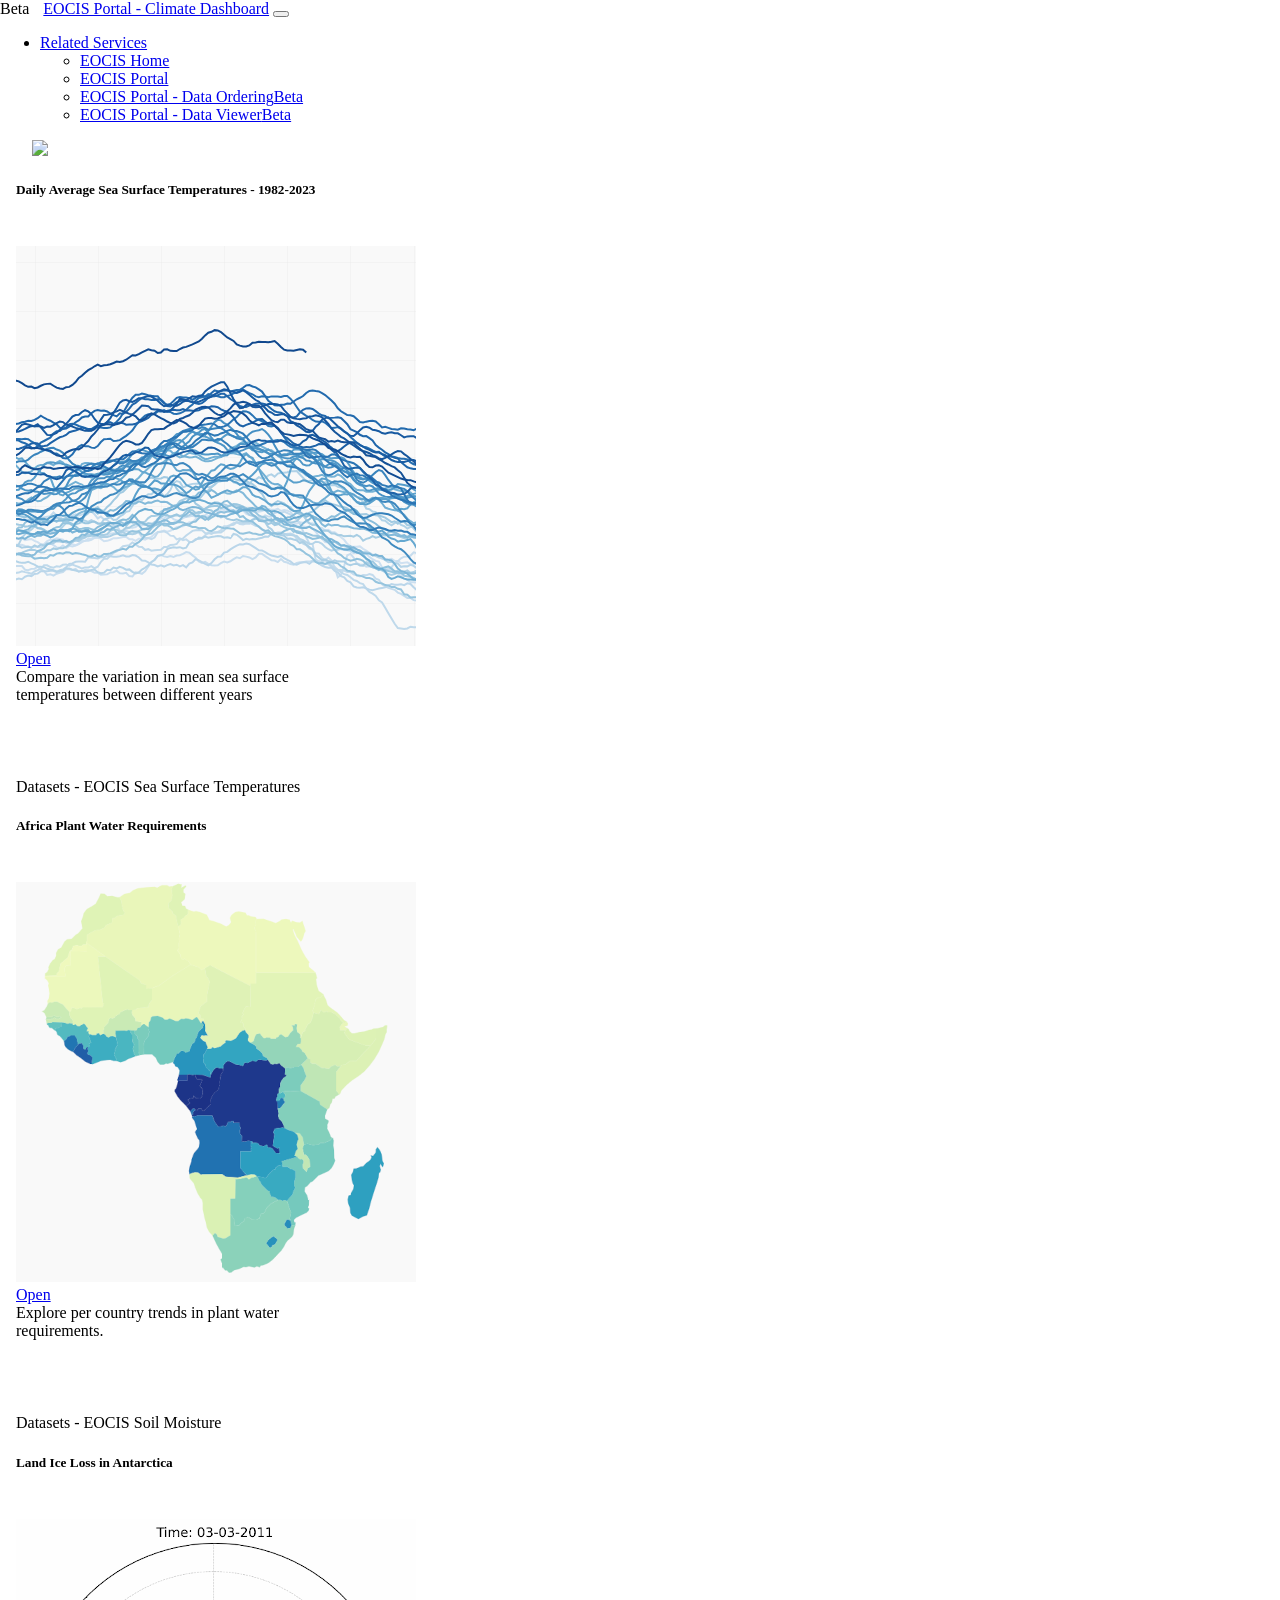
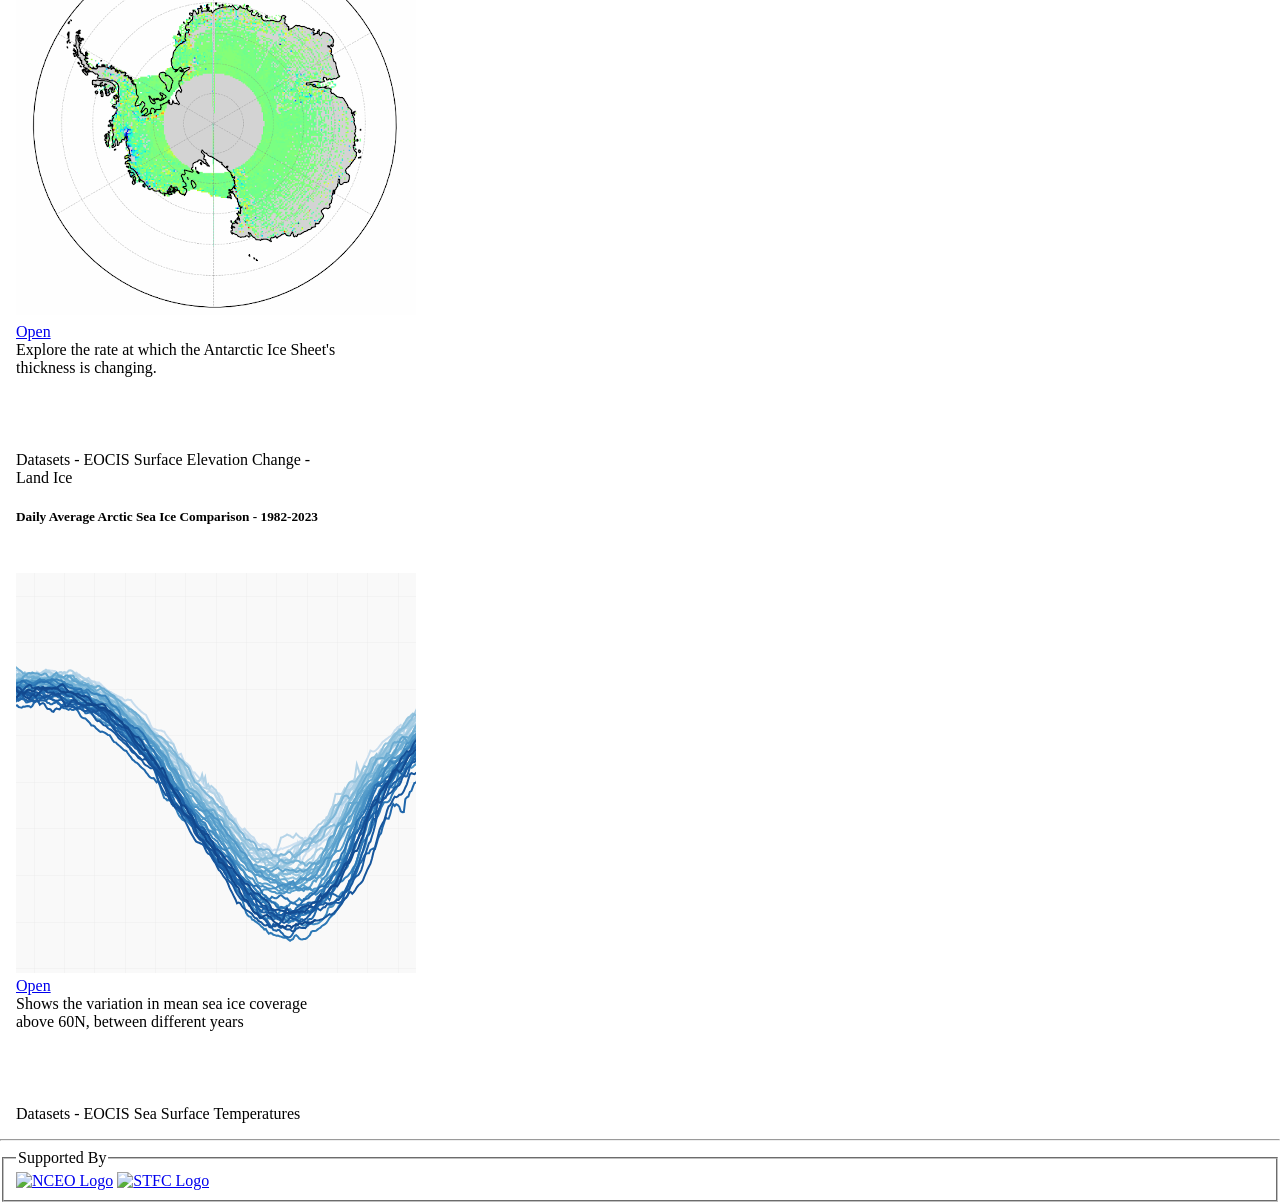
==== static/index.html @ ef720c9f "update wording according to advice from providers" ====
<!DOCTYPE html>
<html lang="en">
<head>
    <meta charset="UTF-8">
    <title>EOCIS Climate Dashboard</title>

    <link rel="stylesheet" href="portal/static/bootstrap-5.1.3-dist/css/bootstrap.css" />
    <script src="portal/static/bootstrap-5.1.3-dist/js/bootstrap.js"></script>
     <link rel="stylesheet" href="style.css">
    <script src="main.js"></script>
    <link rel="icon" href="portal/images/cropped-Green-Globe-with-Greenland-e1686222767419-32x32.png" sizes="32x32"/>
    <link rel="icon" href="portal/images//cropped-Green-Globe-with-Greenland-e1686222767419-192x192.png" sizes="192x192"/>
  <style>

    .navbar {
      z-index: 10;
    }

  </style>

</head>
<body onload="load()">
    <div class="container-fluid">
      <nav class="navbar navbar-expand-lg navbar-light bg-light">
            <div class="container-fluid">
                <span id="beta_button" class="badge rounded-pill bg-danger">Beta</span>
                <a class="navbar-brand" href="#">EOCIS Portal - Climate Dashboard</a>
                <button class="navbar-toggler" type="button" data-bs-toggle="collapse"
                        data-bs-target="#navbarSupportedContent" aria-controls="navbarSupportedContent"
                        aria-expanded="false" aria-label="Toggle navigation">
                    <span class="navbar-toggler-icon"></span>
                </button>
                <div class="collapse navbar-collapse" id="navbarSupportedContent">
                    <ul class="navbar-nav me-auto mb-2 mb-lg-0">
                        <li class="nav-item dropdown">
                            <a class="nav-link dropdown-toggle" href="#" id="navbarDropdown" role="button"
                               data-bs-toggle="dropdown" aria-expanded="false">
                                Related Services
                            </a>
                            <ul class="dropdown-menu" aria-labelledby="navbarDropdown">
                                <li><a class="dropdown-item" href="https://eocis.org">EOCIS Home</a></li>
                                <li><a class="dropdown-item" href="..">EOCIS Portal</a></li>
                                <li><a class="dropdown-item" href="../data">EOCIS Portal - Data Ordering<span class="badge rounded-pill bg-danger">Beta</span></a></li>
                                <li><a class="dropdown-item" href="../viewer">EOCIS Portal - Data Viewer<span class="badge rounded-pill bg-danger">Beta</span></a></li>
                                <!-- <li><a class="dropdown-item" href="#">EO DataHub Home</a></li> -->
                            </ul>
                        </li>
                    </ul>
                    <img class="logo" src="portal/static/images/eocis-logo.png" width="128" style="margin-left:32px;">
                </div>
            </div>
        </nav>
    </div>
    <div class="container" id="tile_view">
            <div class="row">
                <div class="card col-2">
                  <div class="card-header">
                    <h5 class="card-title text-center">Daily Average Sea Surface Temperatures - 1982-2023</h5>
                  </div>
                  <img class="card-img-top" src="apps/sst_comparison/thumbnail.png" alt="Card image cap">

                  <div class="card-body">
                      <a href="?app=sst_comparison" class="btn btn-primary">Open</a>
                      Compare the variation in mean sea surface temperatures between different years
                  </div>

                  <div class="card-footer">
                    Datasets - EOCIS Sea Surface Temperatures
                  </div>
                </div>

              <div class="card">
                  <div class="card-header">
                    <h5 class="card-title text-center">Africa Plant Water Requirements</h5>
                  </div>
                  <img class="card-img-top" src="apps/africa_plant_water_stress/thumbnail.png" alt="Card image cap">
                  <div class="card-body">
                    <a href="?app=africa_plant_water_stress" class="btn btn-primary">Open</a>
                    Explore per country trends in plant water requirements.
                  </div>
                  <div class="card-footer">
                    Datasets - EOCIS Soil Moisture
                  </div>
              </div>
                <div class="card col-2">
                  <div class="card-header">
                    <h5 class="card-title text-center">Land Ice Loss in Antarctica</h5>
                  </div>
                  <img class="card-img-top" src="apps/antarctic_elevation_change/thumbnail.png" alt="Card image cap">

                  <div class="card-body">
                    <a href="?app=antarctic_elevation_change" class="btn btn-primary">Open</a>
                    Explore the rate at which the Antarctic Ice Sheet's thickness is changing.
                  </div>
                  <div class="card-footer">
                    Datasets - EOCIS Surface Elevation Change - Land Ice
                  </div>
              </div>


            <div class="card col-2">
                <div class="card-header">
                <h5 class="card-title text-center">Daily Average Arctic Sea Ice Comparison - 1982-2023</h5>
              </div>
              <img class="card-img-top" src="apps/arctic_seaice_comparison/thumbnail.png" alt="Card image cap">

              <div class="card-body">
                   <a  href="?app=arctic_seaice_comparison" class="btn btn-primary">Open</a>
                Shows the variation  in mean sea ice coverage above 60N, between different years
              </div>

              <div class="card-footer">
                Datasets - EOCIS Sea Surface Temperatures
              </div>
          </div>
          <!-- <div class="card col-2">
                <div class="card-header">
                <h5 class="card-title text-center">Plant Water Requirements</h5>
              </div>
              <img class="card-img-top" src="apps/africa_plant_water_stress/thumbnail.png" alt="Card image cap">

              <div class="card-body">
                   <a  href="?app=africa_plant_water_stress" class="btn btn-primary">Open</a>
                  Visualise plant water requirement estimates, averaged by country, in Africa
              </div>

              <div class="card-footer">
                Datasets - EOCIS Soil Moisture
              </div>
          </div> -->
        </div>
        <hr>
        <div class="row">
            <div class="footer">
                <fieldset>
                    <legend>Supported By</legend>
                    <a target="_blank" href="https://www.nceo.ac.uk/"><img
                            src="portal/static/images/nceo_img_logo_purple.svg" alt="NCEO Logo"
                            class="footer_image"/></a>
                    <a target="_blank"
                       href="https://stfc.ukri.org/"><img
                            src="portal/static/images/STFCMediumColourTrans.png" alt="STFC Logo" class="footer_image"/></a>
                </fieldset>
            </div>
        </div>
      </div>
    <div class="container" id="app_view" style="display:none;">
        <iframe id="app_container">

            </iframe>
    </div>
</body>
</html>
---- static/style.css ----
html,
body {
  margin: 0;
  height: 100%;
}

#app_view {
  width: 100%;
  height: 90%;
}

#app_container {
  width: 100%;
  height: 100%;
}

.card-img-top {

}

.card-header {
  height: 4rem;
}

.card-body {
  height: 8rem;
}

.card-body a {
  display: block;
  width: 100%;
}

.card {
  width: 20rem;
  margin:1rem;
}

#beta_button {
  margin-right: 10px;
}
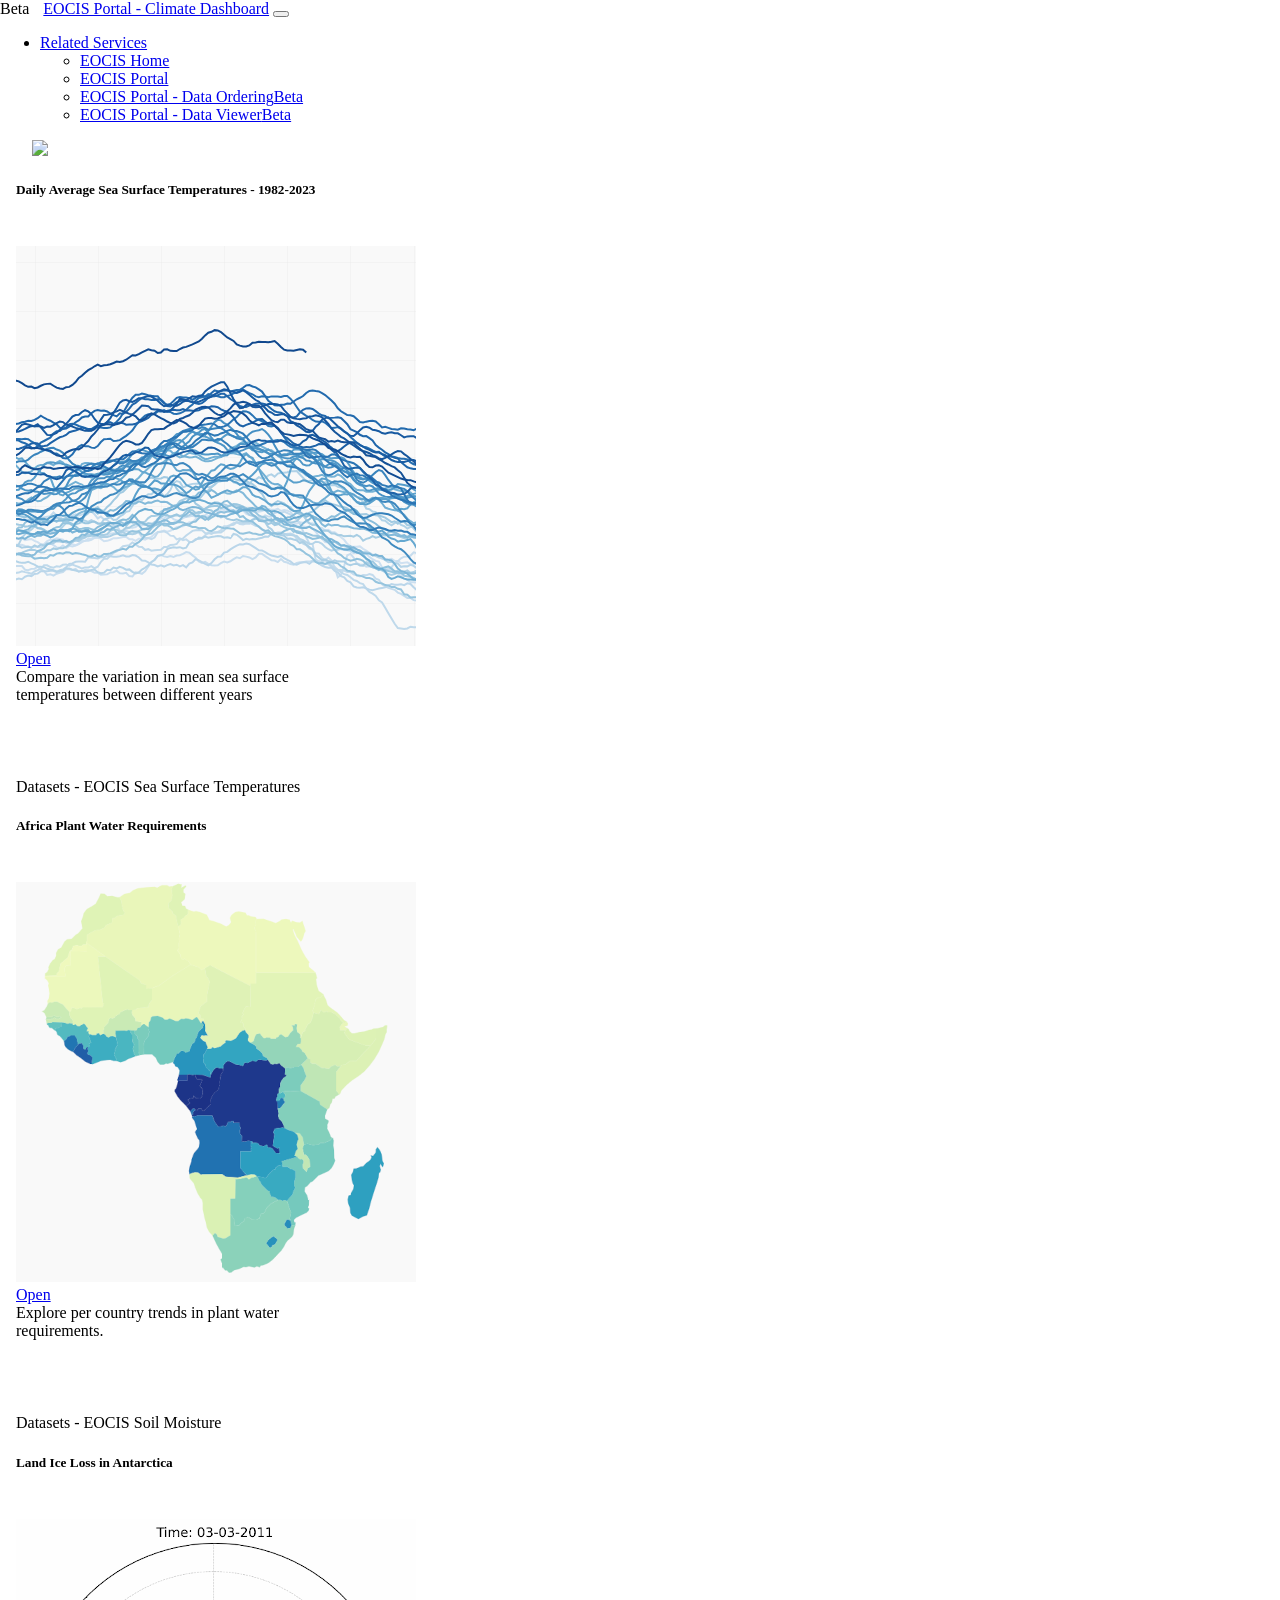
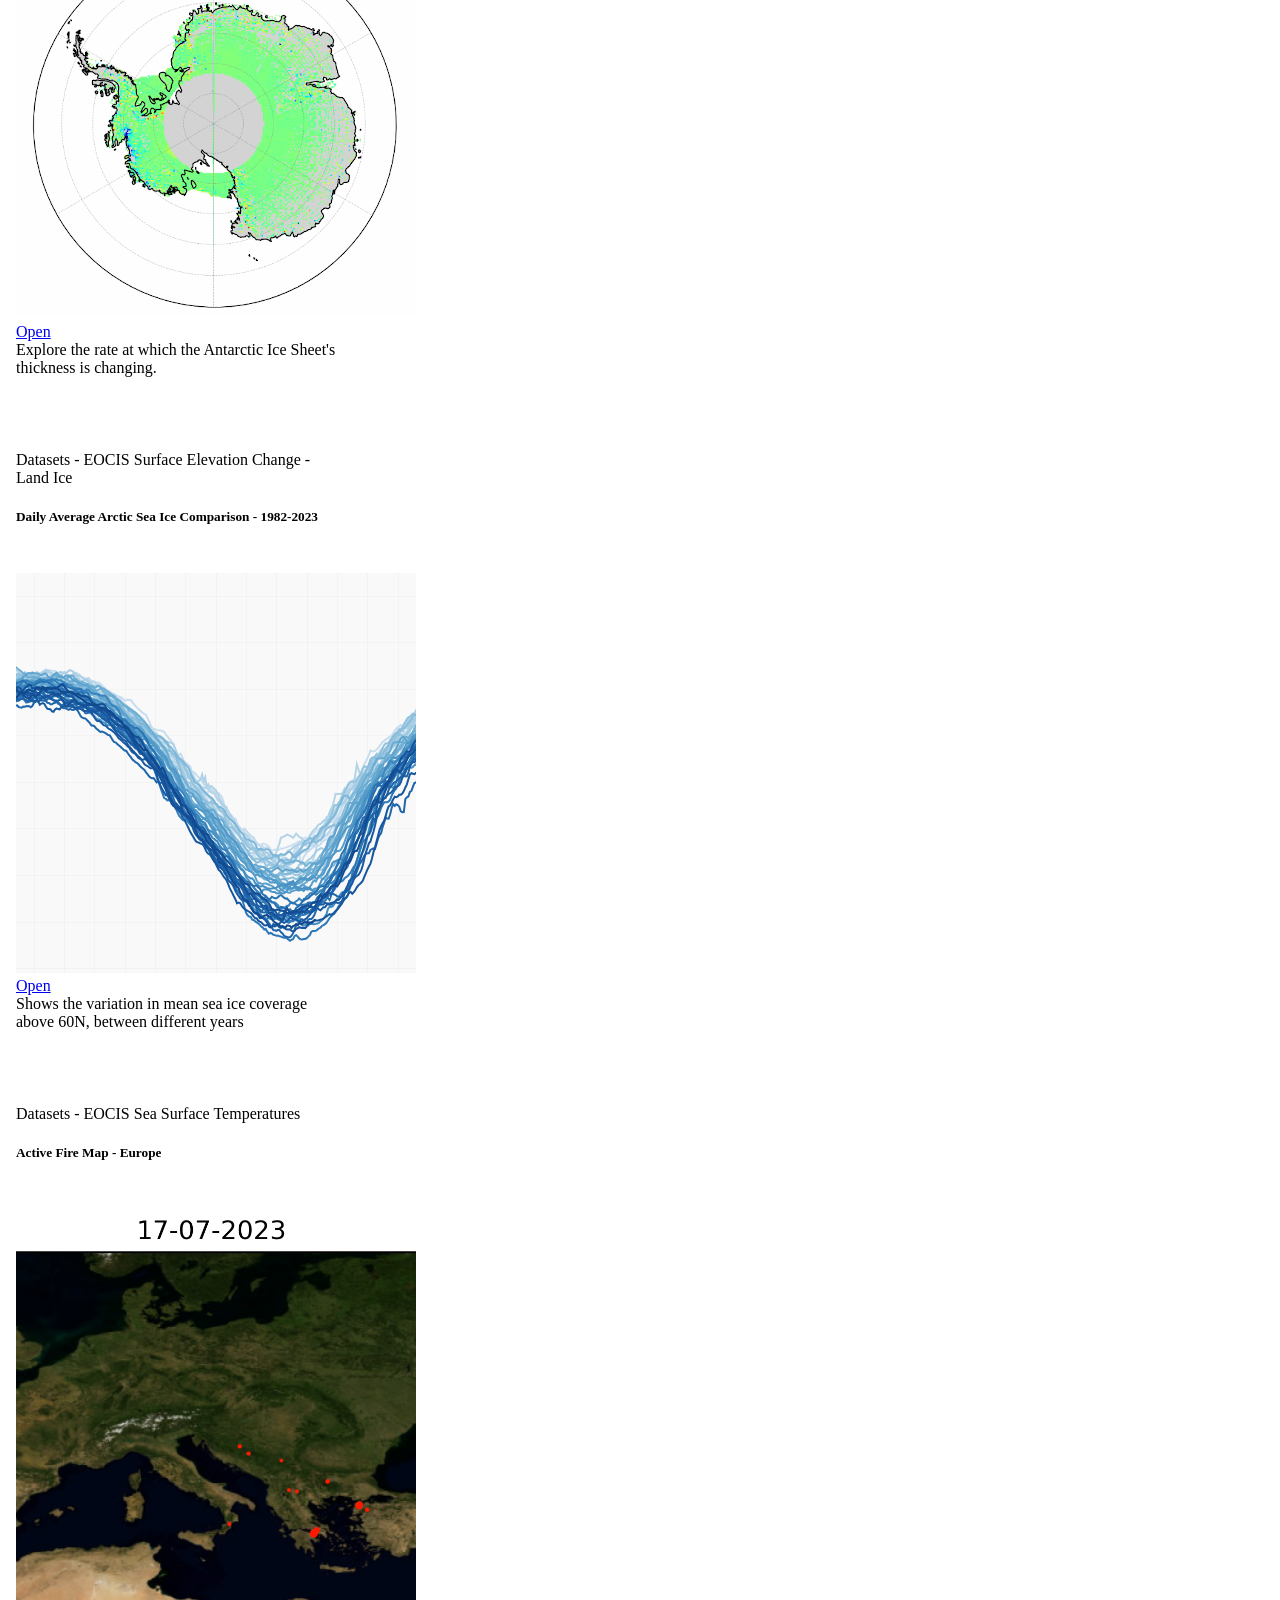
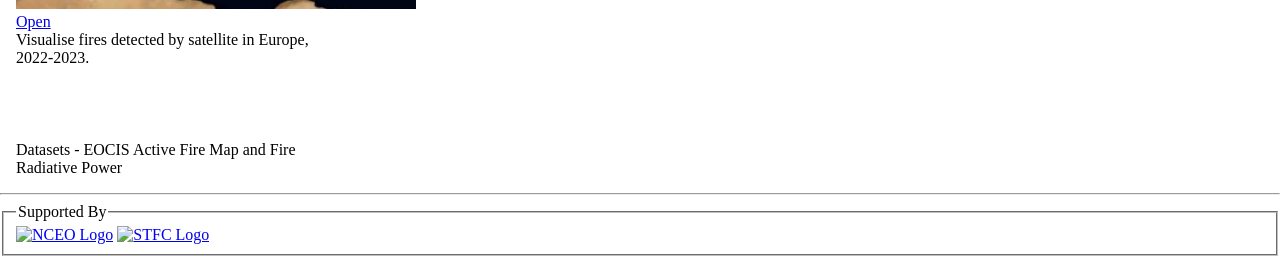
==== commit 083d3920: "add fire detection" ====
--- a/static/index.html
+++ b/static/index.html
@@ -4,150 +4,155 @@
     <meta charset="UTF-8">
     <title>EOCIS Climate Dashboard</title>
 
-    <link rel="stylesheet" href="portal/static/bootstrap-5.1.3-dist/css/bootstrap.css" />
+    <link rel="stylesheet" href="portal/static/bootstrap-5.1.3-dist/css/bootstrap.css"/>
     <script src="portal/static/bootstrap-5.1.3-dist/js/bootstrap.js"></script>
-     <link rel="stylesheet" href="style.css">
+    <link rel="stylesheet" href="style.css">
     <script src="main.js"></script>
     <link rel="icon" href="portal/images/cropped-Green-Globe-with-Greenland-e1686222767419-32x32.png" sizes="32x32"/>
-    <link rel="icon" href="portal/images//cropped-Green-Globe-with-Greenland-e1686222767419-192x192.png" sizes="192x192"/>
-  <style>
+    <link rel="icon" href="portal/images//cropped-Green-Globe-with-Greenland-e1686222767419-192x192.png"
+          sizes="192x192"/>
+    <style>
 
-    .navbar {
-      z-index: 10;
-    }
+        .navbar {
+            z-index: 10;
+        }
 
-  </style>
+    </style>
 
 </head>
 <body onload="load()">
-    <div class="container-fluid">
-      <nav class="navbar navbar-expand-lg navbar-light bg-light">
-            <div class="container-fluid">
-                <span id="beta_button" class="badge rounded-pill bg-danger">Beta</span>
-                <a class="navbar-brand" href="#">EOCIS Portal - Climate Dashboard</a>
-                <button class="navbar-toggler" type="button" data-bs-toggle="collapse"
-                        data-bs-target="#navbarSupportedContent" aria-controls="navbarSupportedContent"
-                        aria-expanded="false" aria-label="Toggle navigation">
-                    <span class="navbar-toggler-icon"></span>
-                </button>
-                <div class="collapse navbar-collapse" id="navbarSupportedContent">
-                    <ul class="navbar-nav me-auto mb-2 mb-lg-0">
-                        <li class="nav-item dropdown">
-                            <a class="nav-link dropdown-toggle" href="#" id="navbarDropdown" role="button"
-                               data-bs-toggle="dropdown" aria-expanded="false">
-                                Related Services
-                            </a>
-                            <ul class="dropdown-menu" aria-labelledby="navbarDropdown">
-                                <li><a class="dropdown-item" href="https://eocis.org">EOCIS Home</a></li>
-                                <li><a class="dropdown-item" href="..">EOCIS Portal</a></li>
-                                <li><a class="dropdown-item" href="../data">EOCIS Portal - Data Ordering<span class="badge rounded-pill bg-danger">Beta</span></a></li>
-                                <li><a class="dropdown-item" href="../viewer">EOCIS Portal - Data Viewer<span class="badge rounded-pill bg-danger">Beta</span></a></li>
-                                <!-- <li><a class="dropdown-item" href="#">EO DataHub Home</a></li> -->
-                            </ul>
-                        </li>
-                    </ul>
-                    <img class="logo" src="portal/static/images/eocis-logo.png" width="128" style="margin-left:32px;">
-                </div>
+<div class="container-fluid">
+    <nav class="navbar navbar-expand-lg navbar-light bg-light">
+        <div class="container-fluid">
+            <span id="beta_button" class="badge rounded-pill bg-danger">Beta</span>
+            <a class="navbar-brand" href="#">EOCIS Portal - Climate Dashboard</a>
+            <button class="navbar-toggler" type="button" data-bs-toggle="collapse"
+                    data-bs-target="#navbarSupportedContent" aria-controls="navbarSupportedContent"
+                    aria-expanded="false" aria-label="Toggle navigation">
+                <span class="navbar-toggler-icon"></span>
+            </button>
+            <div class="collapse navbar-collapse" id="navbarSupportedContent">
+                <ul class="navbar-nav me-auto mb-2 mb-lg-0">
+                    <li class="nav-item dropdown">
+                        <a class="nav-link dropdown-toggle" href="#" id="navbarDropdown" role="button"
+                           data-bs-toggle="dropdown" aria-expanded="false">
+                            Related Services
+                        </a>
+                        <ul class="dropdown-menu" aria-labelledby="navbarDropdown">
+                            <li><a class="dropdown-item" href="https://eocis.org">EOCIS Home</a></li>
+                            <li><a class="dropdown-item" href="..">EOCIS Portal</a></li>
+                            <li><a class="dropdown-item" href="../data">EOCIS Portal - Data Ordering<span
+                                    class="badge rounded-pill bg-danger">Beta</span></a></li>
+                            <li><a class="dropdown-item" href="../viewer">EOCIS Portal - Data Viewer<span
+                                    class="badge rounded-pill bg-danger">Beta</span></a></li>
+                            <!-- <li><a class="dropdown-item" href="#">EO DataHub Home</a></li> -->
+                        </ul>
+                    </li>
+                </ul>
+                <img class="logo" src="portal/static/images/eocis-logo.png" width="128" style="margin-left:32px;">
             </div>
-        </nav>
-    </div>
-    <div class="container" id="tile_view">
-            <div class="row">
-                <div class="card col-2">
-                  <div class="card-header">
-                    <h5 class="card-title text-center">Daily Average Sea Surface Temperatures - 1982-2023</h5>
-                  </div>
-                  <img class="card-img-top" src="apps/sst_comparison/thumbnail.png" alt="Card image cap">
+        </div>
+    </nav>
+</div>
+<div class="container" id="tile_view">
+    <div class="row">
+        <div class="card col-2">
+            <div class="card-header">
+                <h5 class="card-title text-center">Daily Average Sea Surface Temperatures - 1982-2023</h5>
+            </div>
+            <img class="card-img-top" src="apps/sst_comparison/thumbnail.png" alt="Card image cap">
 
-                  <div class="card-body">
-                      <a href="?app=sst_comparison" class="btn btn-primary">Open</a>
-                      Compare the variation in mean sea surface temperatures between different years
-                  </div>
+            <div class="card-body">
+                <a href="?app=sst_comparison" class="btn btn-primary">Open</a>
+                Compare the variation in mean sea surface temperatures between different years
+            </div>
 
-                  <div class="card-footer">
-                    Datasets - EOCIS Sea Surface Temperatures
-                  </div>
-                </div>
+            <div class="card-footer">
+                Datasets - EOCIS Sea Surface Temperatures
+            </div>
+        </div>
 
-              <div class="card">
-                  <div class="card-header">
-                    <h5 class="card-title text-center">Africa Plant Water Requirements</h5>
-                  </div>
-                  <img class="card-img-top" src="apps/africa_plant_water_stress/thumbnail.png" alt="Card image cap">
-                  <div class="card-body">
-                    <a href="?app=africa_plant_water_stress" class="btn btn-primary">Open</a>
-                    Explore per country trends in plant water requirements.
-                  </div>
-                  <div class="card-footer">
-                    Datasets - EOCIS Soil Moisture
-                  </div>
-              </div>
-                <div class="card col-2">
-                  <div class="card-header">
-                    <h5 class="card-title text-center">Land Ice Loss in Antarctica</h5>
-                  </div>
-                  <img class="card-img-top" src="apps/antarctic_elevation_change/thumbnail.png" alt="Card image cap">
+        <div class="card">
+            <div class="card-header">
+                <h5 class="card-title text-center">Africa Plant Water Requirements</h5>
+            </div>
+            <img class="card-img-top" src="apps/africa_plant_water_stress/thumbnail.png" alt="Card image cap">
+            <div class="card-body">
+                <a href="?app=africa_plant_water_stress" class="btn btn-primary">Open</a>
+                Explore per country trends in plant water requirements.
+            </div>
+            <div class="card-footer">
+                Datasets - EOCIS Soil Moisture
+            </div>
+        </div>
 
-                  <div class="card-body">
-                    <a href="?app=antarctic_elevation_change" class="btn btn-primary">Open</a>
-                    Explore the rate at which the Antarctic Ice Sheet's thickness is changing.
-                  </div>
-                  <div class="card-footer">
-                    Datasets - EOCIS Surface Elevation Change - Land Ice
-                  </div>
-              </div>
+        <div class="card col-2">
+            <div class="card-header">
+                <h5 class="card-title text-center">Land Ice Loss in Antarctica</h5>
+            </div>
+            <img class="card-img-top" src="apps/antarctic_elevation_change/thumbnail.png" alt="Card image cap">
+
+            <div class="card-body">
+                <a href="?app=antarctic_elevation_change" class="btn btn-primary">Open</a>
+                Explore the rate at which the Antarctic Ice Sheet's thickness is changing.
+            </div>
+            <div class="card-footer">
+                Datasets - EOCIS Surface Elevation Change - Land Ice
+            </div>
+        </div>
+
+        <div class="card col-2">
+            <div class="card-header">
+                <h5 class="card-title text-center">Daily Average Arctic Sea Ice Comparison - 1982-2023</h5>
+            </div>
+            <img class="card-img-top" src="apps/arctic_seaice_comparison/thumbnail.png" alt="Card image cap">
+
+            <div class="card-body">
+                <a href="?app=arctic_seaice_comparison" class="btn btn-primary">Open</a>
+                Shows the variation in mean sea ice coverage above 60N, between different years
+            </div>
+
+            <div class="card-footer">
+                Datasets - EOCIS Sea Surface Temperatures
+            </div>
+        </div>
+
+         <div class="card col-2">
+            <div class="card-header">
+                <h5 class="card-title text-center">Active Fire Map - Europe</h5>
+            </div>
+            <img class="card-img-top" src="apps/fire_detection/thumbnail.png" alt="Card image cap">
+
+            <div class="card-body">
+                <a href="?app=fire_detection" class="btn btn-primary">Open</a>
+                Visualise fires detected by satellite in Europe, 2022-2023.
+            </div>
+            <div class="card-footer">
+                Datasets - EOCIS Active Fire Map and Fire Radiative Power
+            </div>
+        </div>
 
 
-            <div class="card col-2">
-                <div class="card-header">
-                <h5 class="card-title text-center">Daily Average Arctic Sea Ice Comparison - 1982-2023</h5>
-              </div>
-              <img class="card-img-top" src="apps/arctic_seaice_comparison/thumbnail.png" alt="Card image cap">
+    </div>
+    <hr>
+    <div class="row">
+        <div class="footer">
+            <fieldset>
+                <legend>Supported By</legend>
+                <a target="_blank" href="https://www.nceo.ac.uk/"><img
+                        src="portal/static/images/nceo_img_logo_purple.svg" alt="NCEO Logo"
+                        class="footer_image"/></a>
+                <a target="_blank"
+                   href="https://stfc.ukri.org/"><img
+                        src="portal/static/images/STFCMediumColourTrans.png" alt="STFC Logo" class="footer_image"/></a>
+            </fieldset>
+        </div>
+    </div>
+</div>
+<div class="container" id="app_view" style="display:none;">
+    <iframe id="app_container">
 
-              <div class="card-body">
-                   <a  href="?app=arctic_seaice_comparison" class="btn btn-primary">Open</a>
-                Shows the variation  in mean sea ice coverage above 60N, between different years
-              </div>
-
-              <div class="card-footer">
-                Datasets - EOCIS Sea Surface Temperatures
-              </div>
-          </div>
-          <!-- <div class="card col-2">
-                <div class="card-header">
-                <h5 class="card-title text-center">Plant Water Requirements</h5>
-              </div>
-              <img class="card-img-top" src="apps/africa_plant_water_stress/thumbnail.png" alt="Card image cap">
-
-              <div class="card-body">
-                   <a  href="?app=africa_plant_water_stress" class="btn btn-primary">Open</a>
-                  Visualise plant water requirement estimates, averaged by country, in Africa
-              </div>
-
-              <div class="card-footer">
-                Datasets - EOCIS Soil Moisture
-              </div>
-          </div> -->
-        </div>
-        <hr>
-        <div class="row">
-            <div class="footer">
-                <fieldset>
-                    <legend>Supported By</legend>
-                    <a target="_blank" href="https://www.nceo.ac.uk/"><img
-                            src="portal/static/images/nceo_img_logo_purple.svg" alt="NCEO Logo"
-                            class="footer_image"/></a>
-                    <a target="_blank"
-                       href="https://stfc.ukri.org/"><img
-                            src="portal/static/images/STFCMediumColourTrans.png" alt="STFC Logo" class="footer_image"/></a>
-                </fieldset>
-            </div>
-        </div>
-      </div>
-    <div class="container" id="app_view" style="display:none;">
-        <iframe id="app_container">
-
-            </iframe>
-    </div>
+    </iframe>
+</div>
 </body>
 </html>
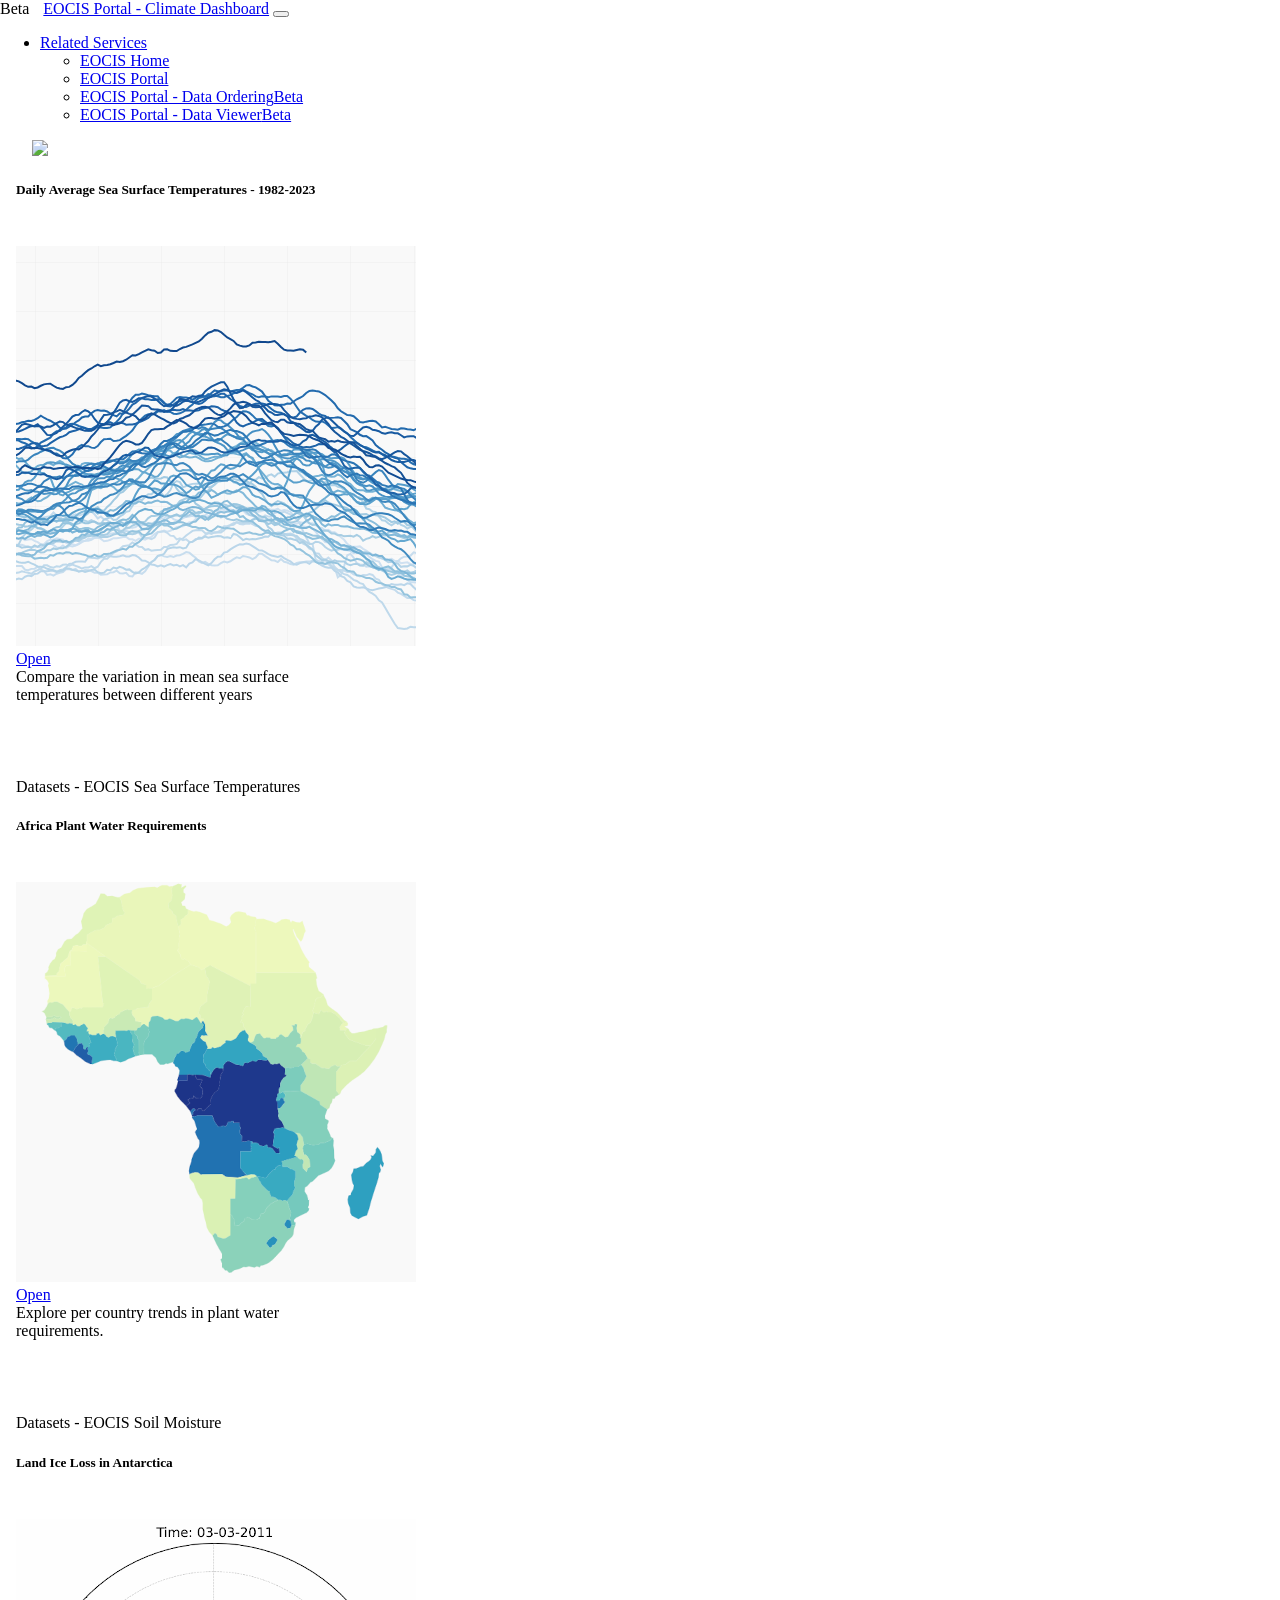
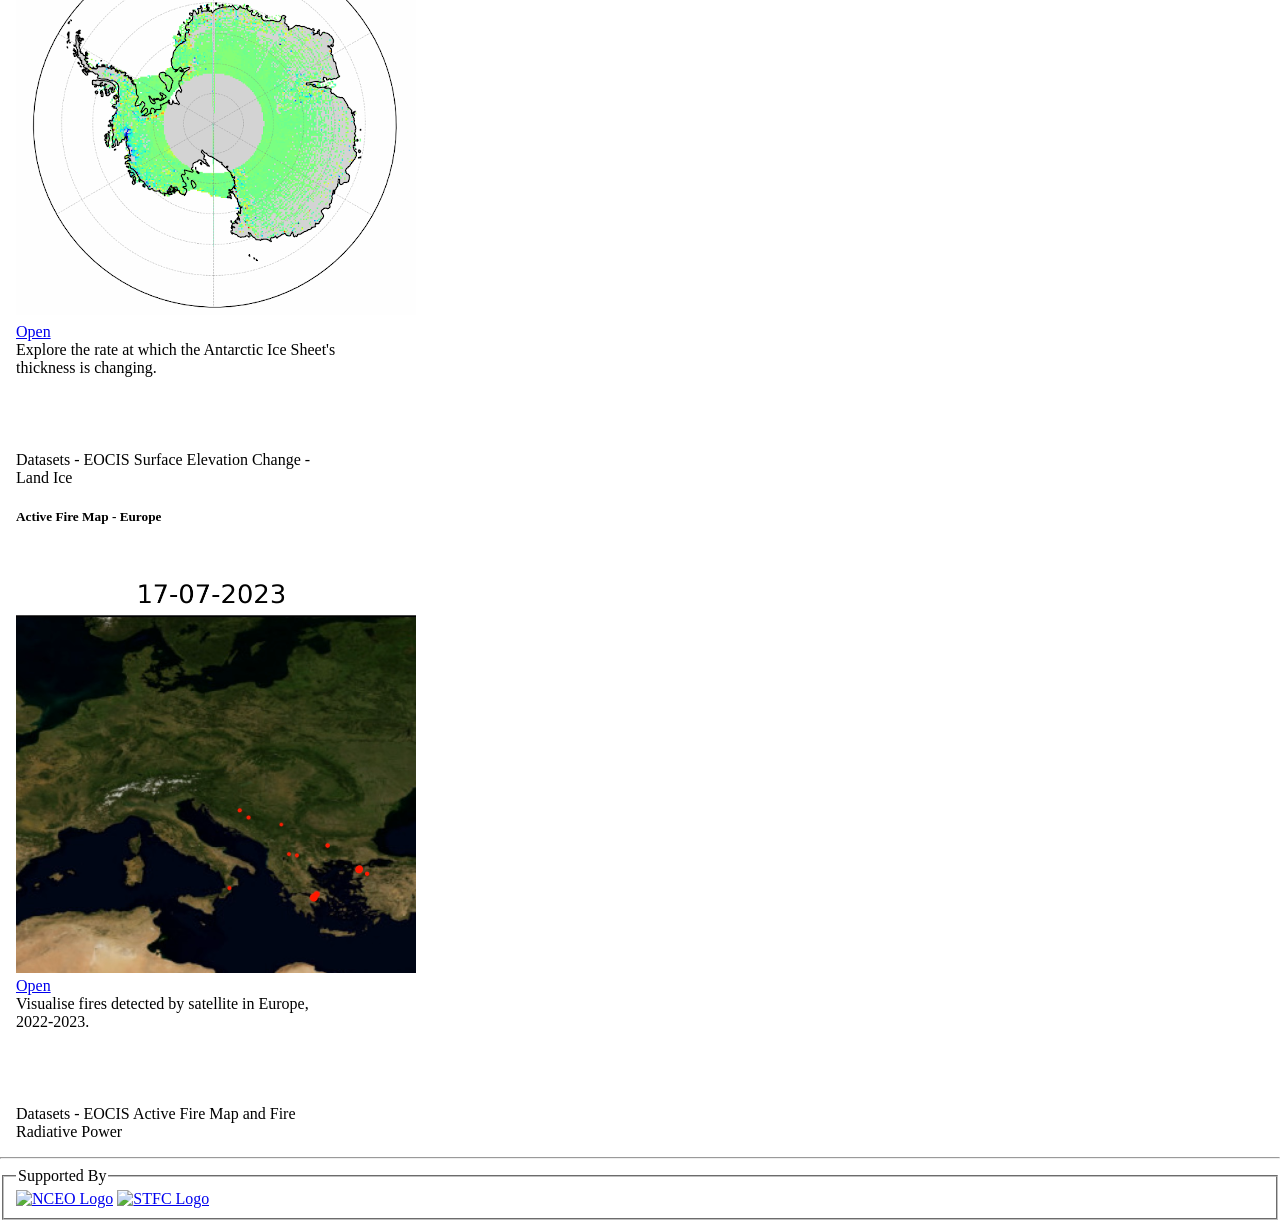
==== commit e11bbc1d: "hide arctic sea ice extent app for now" ====
--- a/static/index.html
+++ b/static/index.html
@@ -101,7 +101,7 @@
             </div>
         </div>
 
-        <div class="card col-2">
+        <!-- <div class="card col-2">
             <div class="card-header">
                 <h5 class="card-title text-center">Daily Average Arctic Sea Ice Comparison - 1982-2023</h5>
             </div>
@@ -115,7 +115,7 @@
             <div class="card-footer">
                 Datasets - EOCIS Sea Surface Temperatures
             </div>
-        </div>
+        </div> -->
 
          <div class="card col-2">
             <div class="card-header">
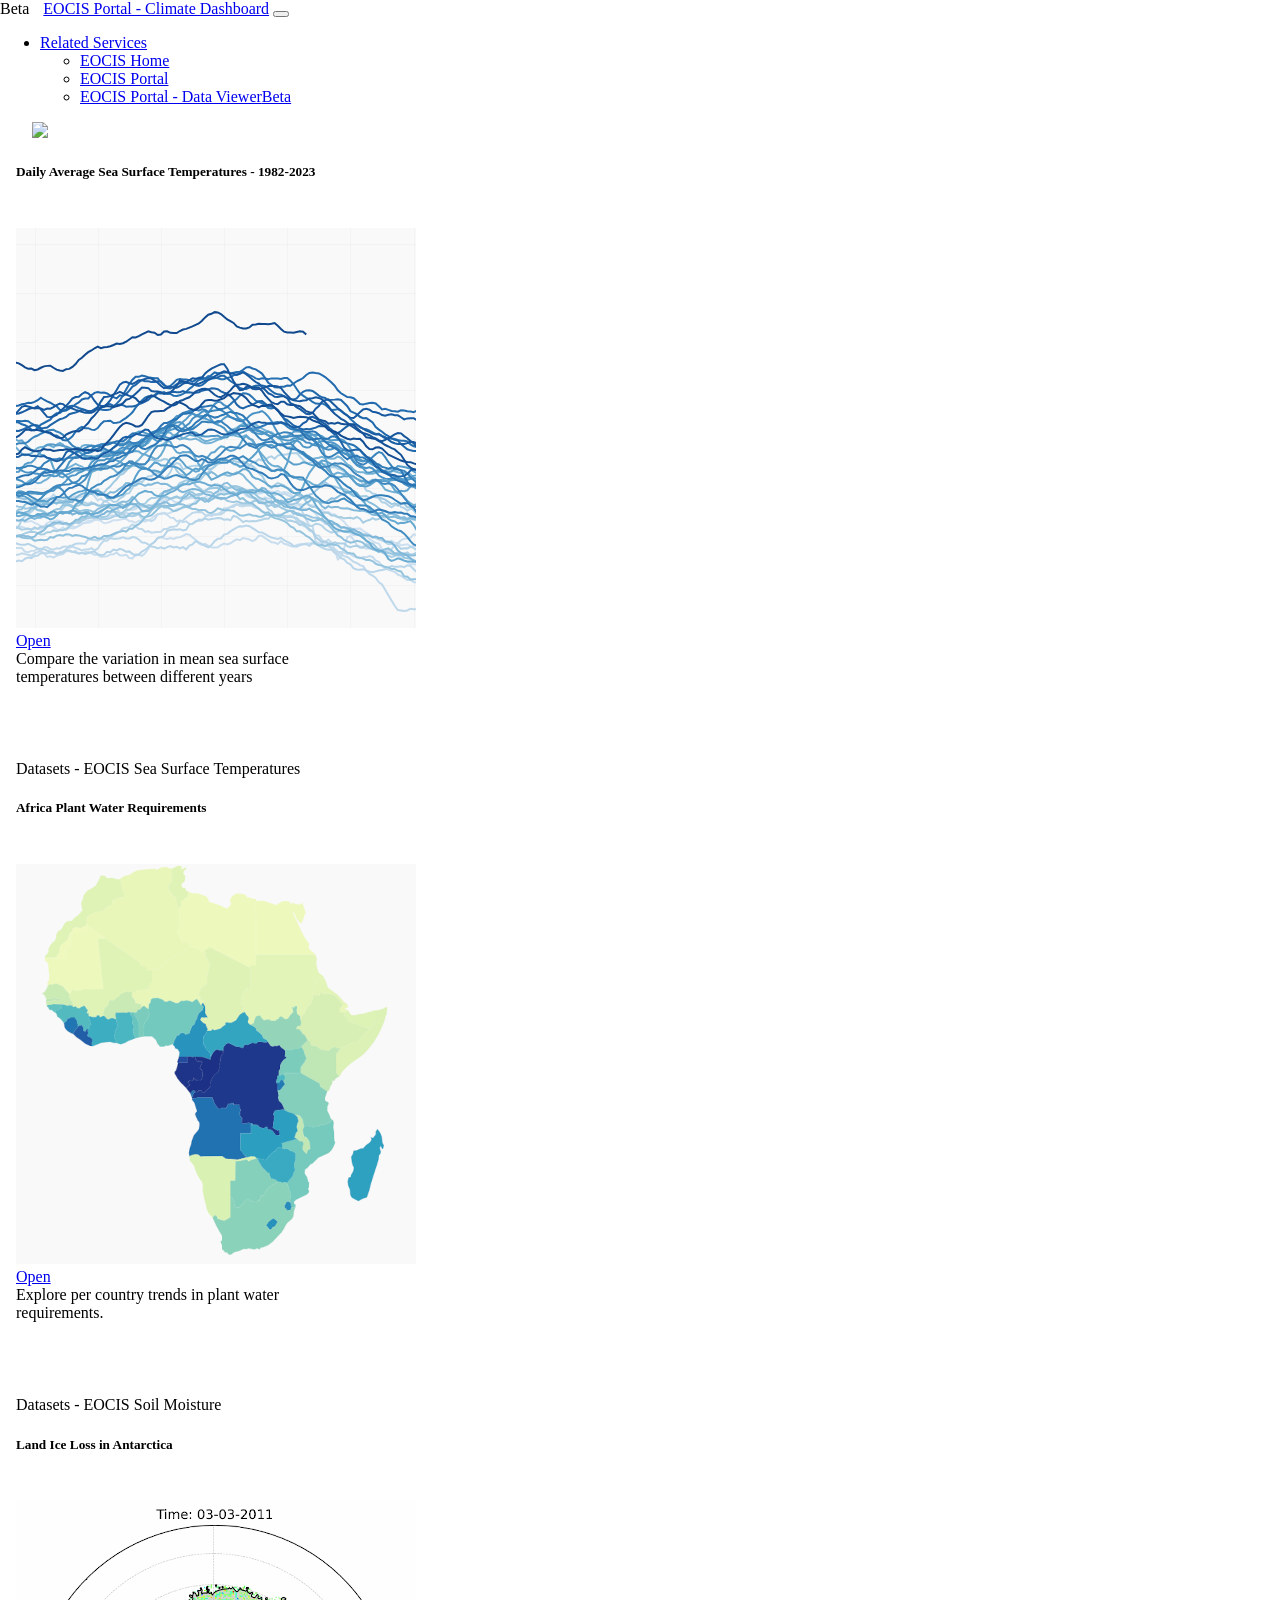
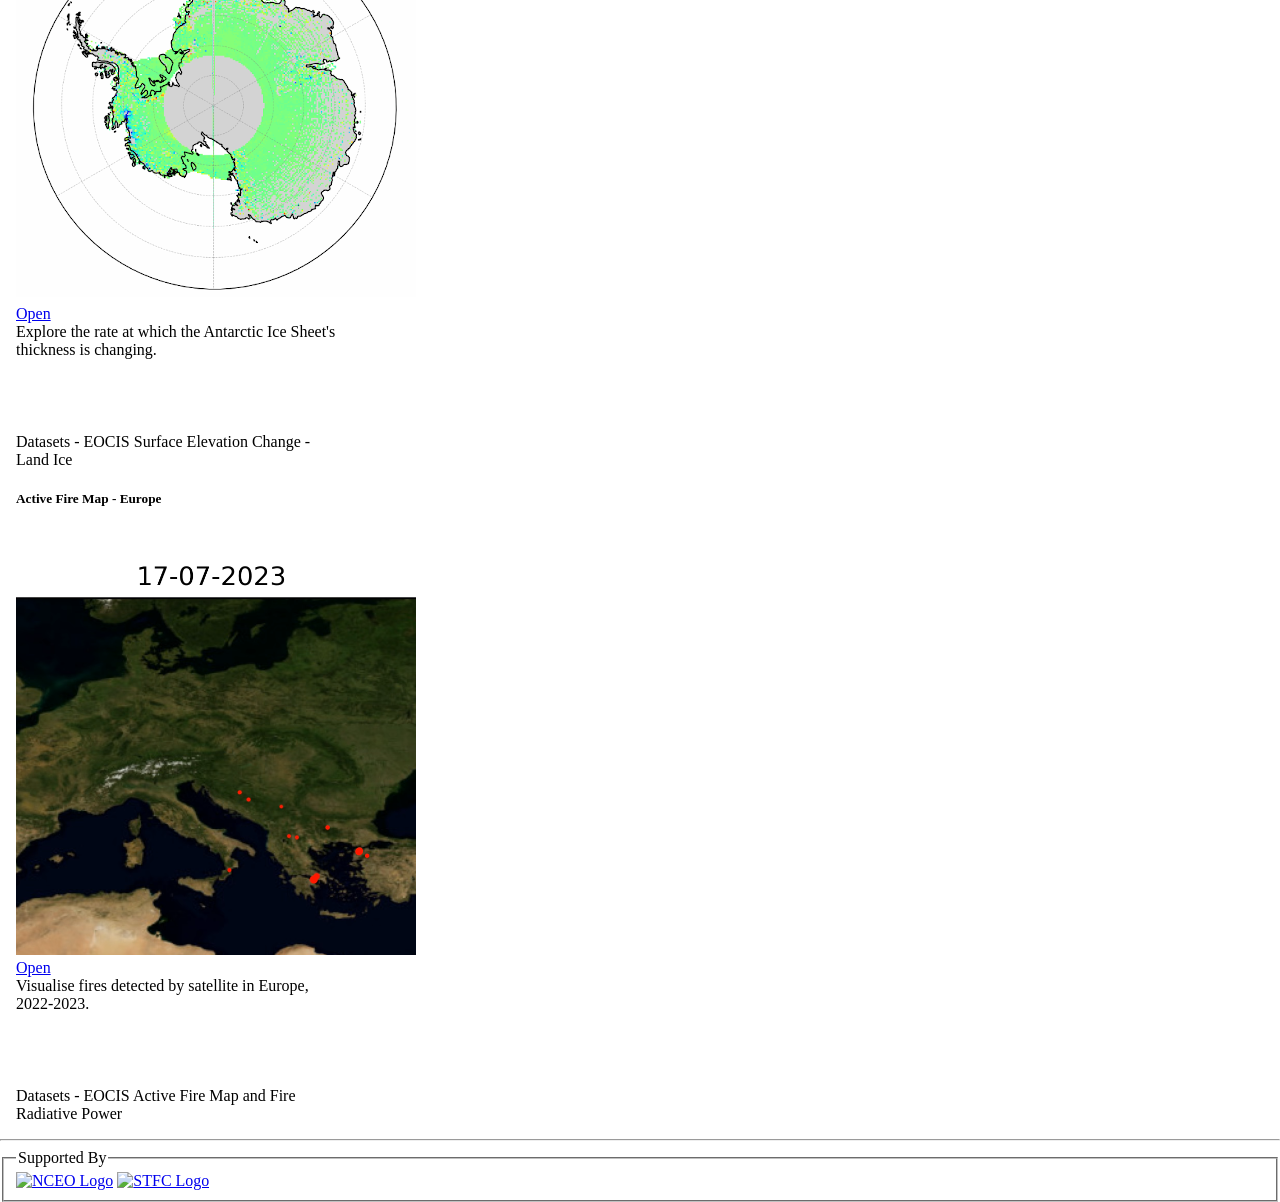
==== commit d3bb65aa: "disable link to data ordering page" ====
--- a/static/index.html
+++ b/static/index.html
@@ -41,8 +41,8 @@
                         <ul class="dropdown-menu" aria-labelledby="navbarDropdown">
                             <li><a class="dropdown-item" href="https://eocis.org">EOCIS Home</a></li>
                             <li><a class="dropdown-item" href="..">EOCIS Portal</a></li>
-                            <li><a class="dropdown-item" href="../data">EOCIS Portal - Data Ordering<span
-                                    class="badge rounded-pill bg-danger">Beta</span></a></li>
+                            <!-- <li><a class="dropdown-item" href="../data">EOCIS Portal - Data Ordering<span
+                                    class="badge rounded-pill bg-danger">Beta</span></a></li> -->
                             <li><a class="dropdown-item" href="../viewer">EOCIS Portal - Data Viewer<span
                                     class="badge rounded-pill bg-danger">Beta</span></a></li>
                             <!-- <li><a class="dropdown-item" href="#">EO DataHub Home</a></li> -->
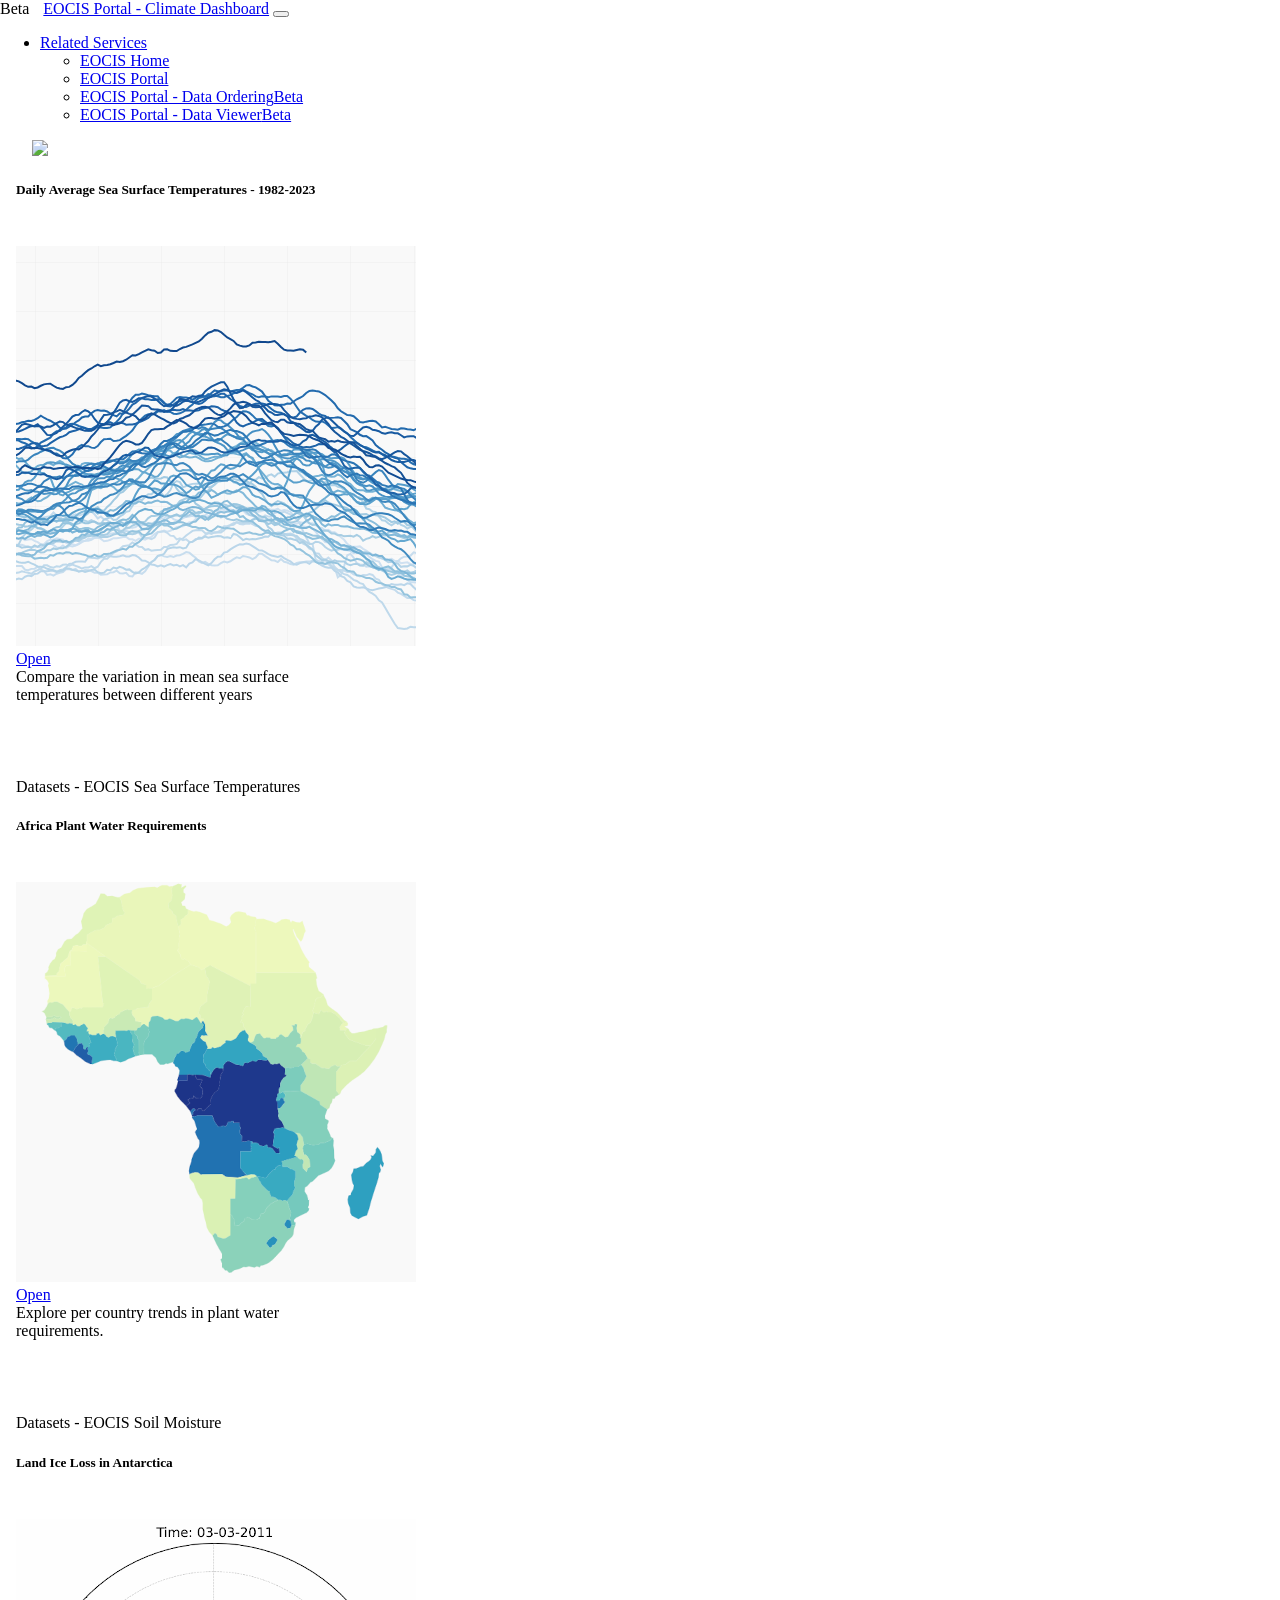
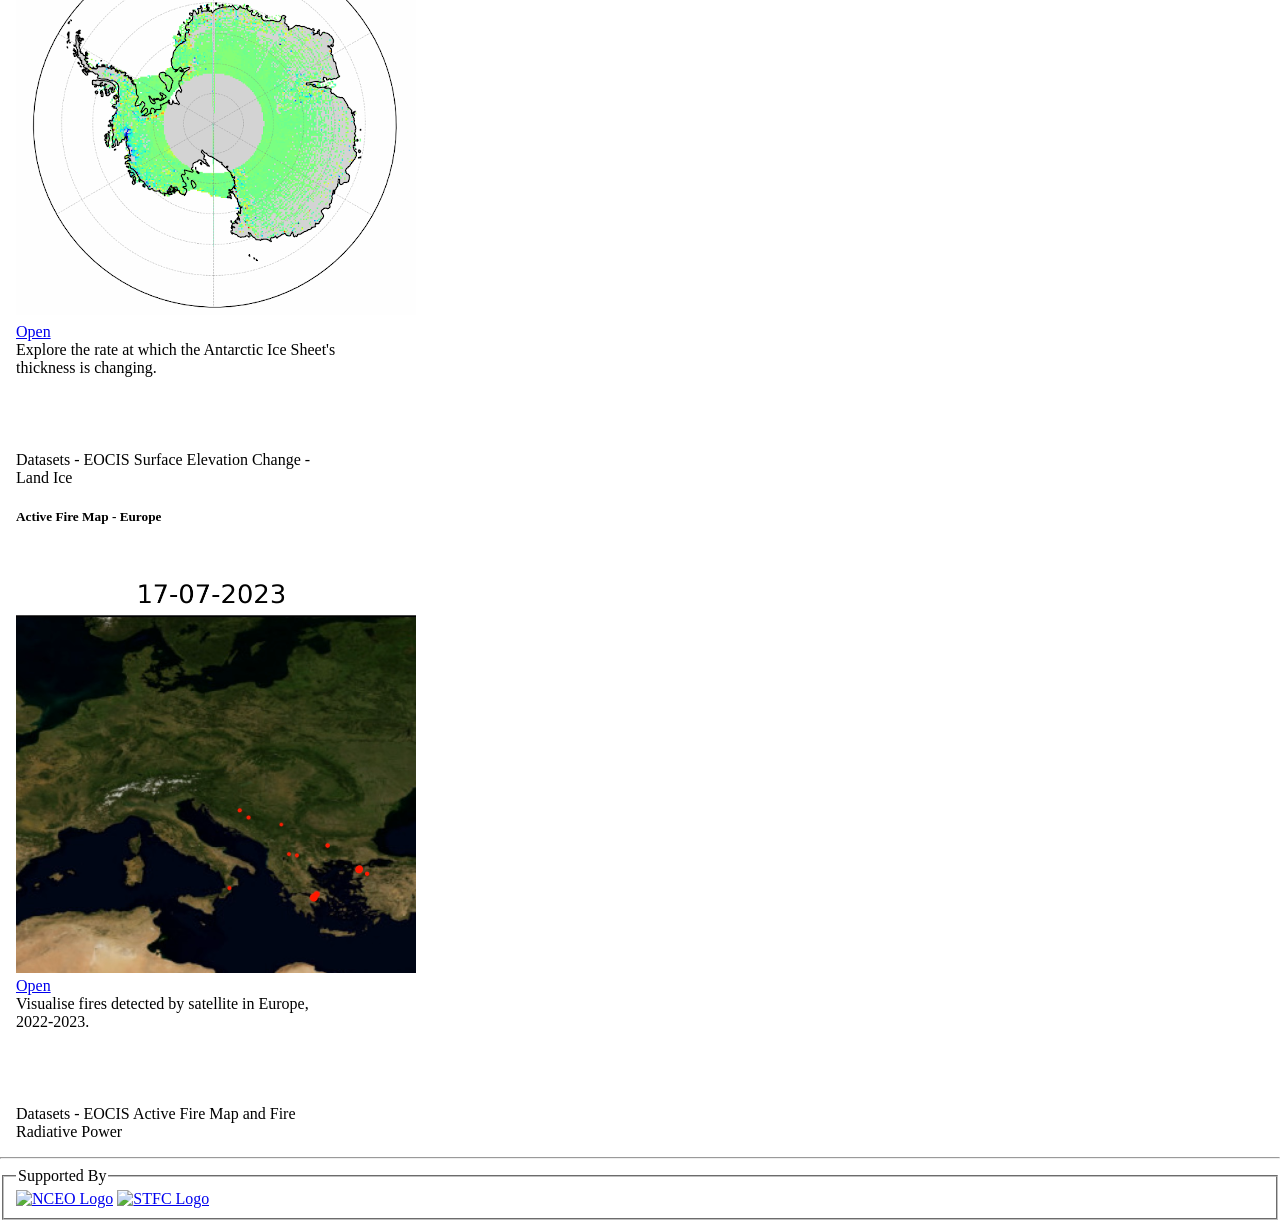
==== commit c7a772af: "tidy up" ====
--- a/static/index.html
+++ b/static/index.html
@@ -41,8 +41,8 @@
                         <ul class="dropdown-menu" aria-labelledby="navbarDropdown">
                             <li><a class="dropdown-item" href="https://eocis.org">EOCIS Home</a></li>
                             <li><a class="dropdown-item" href="..">EOCIS Portal</a></li>
-                            <!-- <li><a class="dropdown-item" href="../data">EOCIS Portal - Data Ordering<span
-                                    class="badge rounded-pill bg-danger">Beta</span></a></li> -->
+                            <li><a class="dropdown-item" href="../data">EOCIS Portal - Data Ordering<span
+                                    class="badge rounded-pill bg-danger">Beta</span></a></li>
                             <li><a class="dropdown-item" href="../viewer">EOCIS Portal - Data Viewer<span
                                     class="badge rounded-pill bg-danger">Beta</span></a></li>
                             <!-- <li><a class="dropdown-item" href="#">EO DataHub Home</a></li> -->
@@ -101,22 +101,6 @@
             </div>
         </div>
 
-        <!-- <div class="card col-2">
-            <div class="card-header">
-                <h5 class="card-title text-center">Daily Average Arctic Sea Ice Comparison - 1982-2023</h5>
-            </div>
-            <img class="card-img-top" src="apps/arctic_seaice_comparison/thumbnail.png" alt="Card image cap">
-
-            <div class="card-body">
-                <a href="?app=arctic_seaice_comparison" class="btn btn-primary">Open</a>
-                Shows the variation in mean sea ice coverage above 60N, between different years
-            </div>
-
-            <div class="card-footer">
-                Datasets - EOCIS Sea Surface Temperatures
-            </div>
-        </div> -->
-
          <div class="card col-2">
             <div class="card-header">
                 <h5 class="card-title text-center">Active Fire Map - Europe</h5>
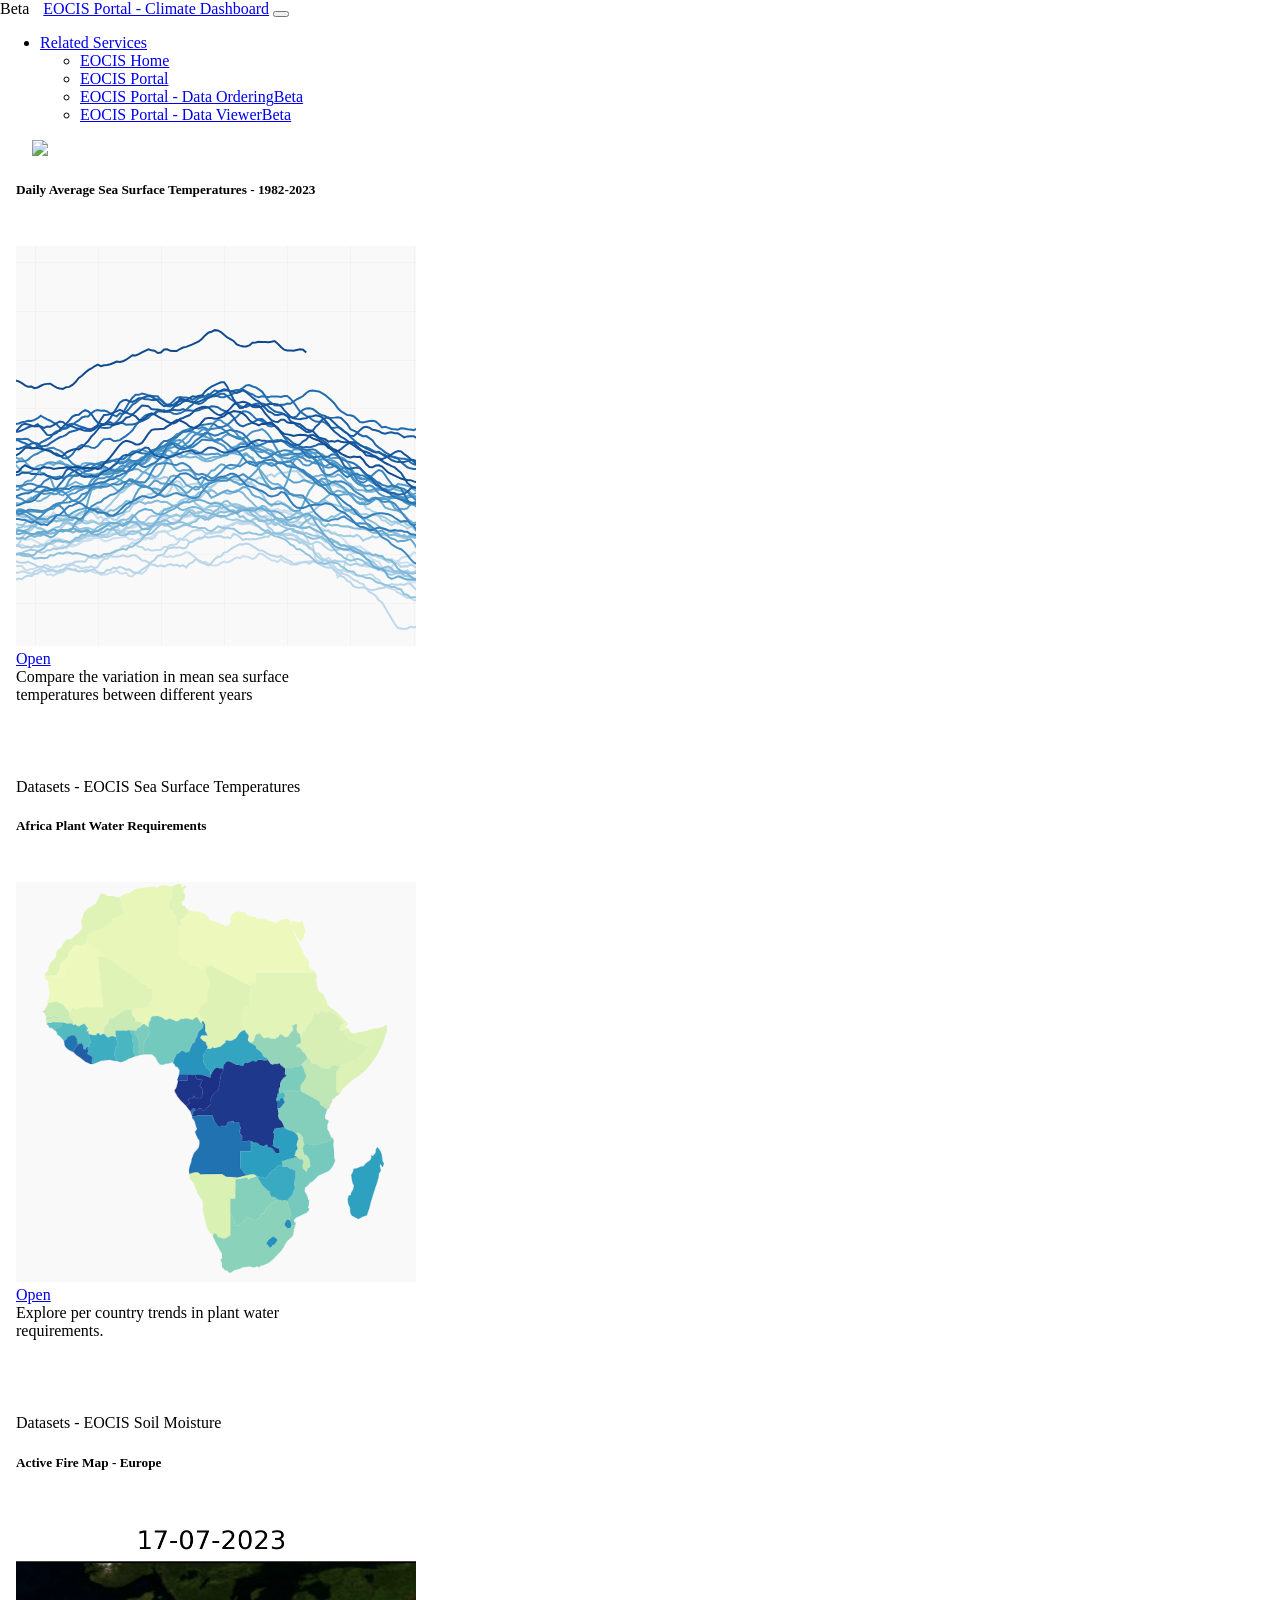
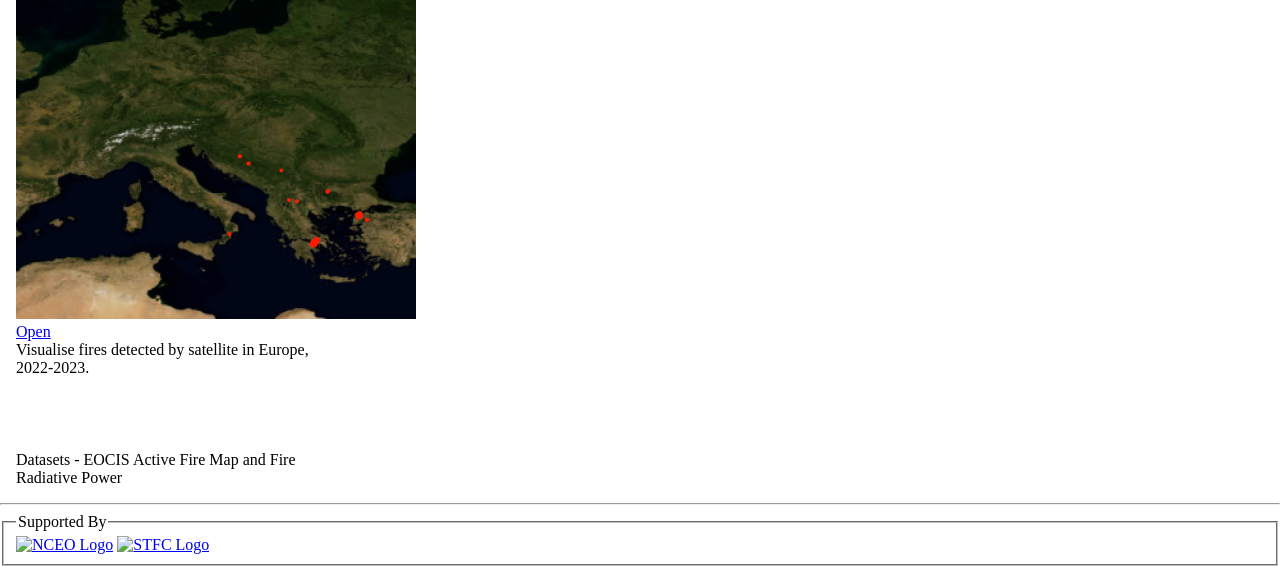
==== commit de58c3d5: "remove the land ice elevation app for now" ====
--- a/static/index.html
+++ b/static/index.html
@@ -86,7 +86,7 @@
             </div>
         </div>
 
-        <div class="card col-2">
+        <!-- <div class="card col-2">
             <div class="card-header">
                 <h5 class="card-title text-center">Land Ice Loss in Antarctica</h5>
             </div>
@@ -99,7 +99,7 @@
             <div class="card-footer">
                 Datasets - EOCIS Surface Elevation Change - Land Ice
             </div>
-        </div>
+        </div> -->
 
          <div class="card col-2">
             <div class="card-header">
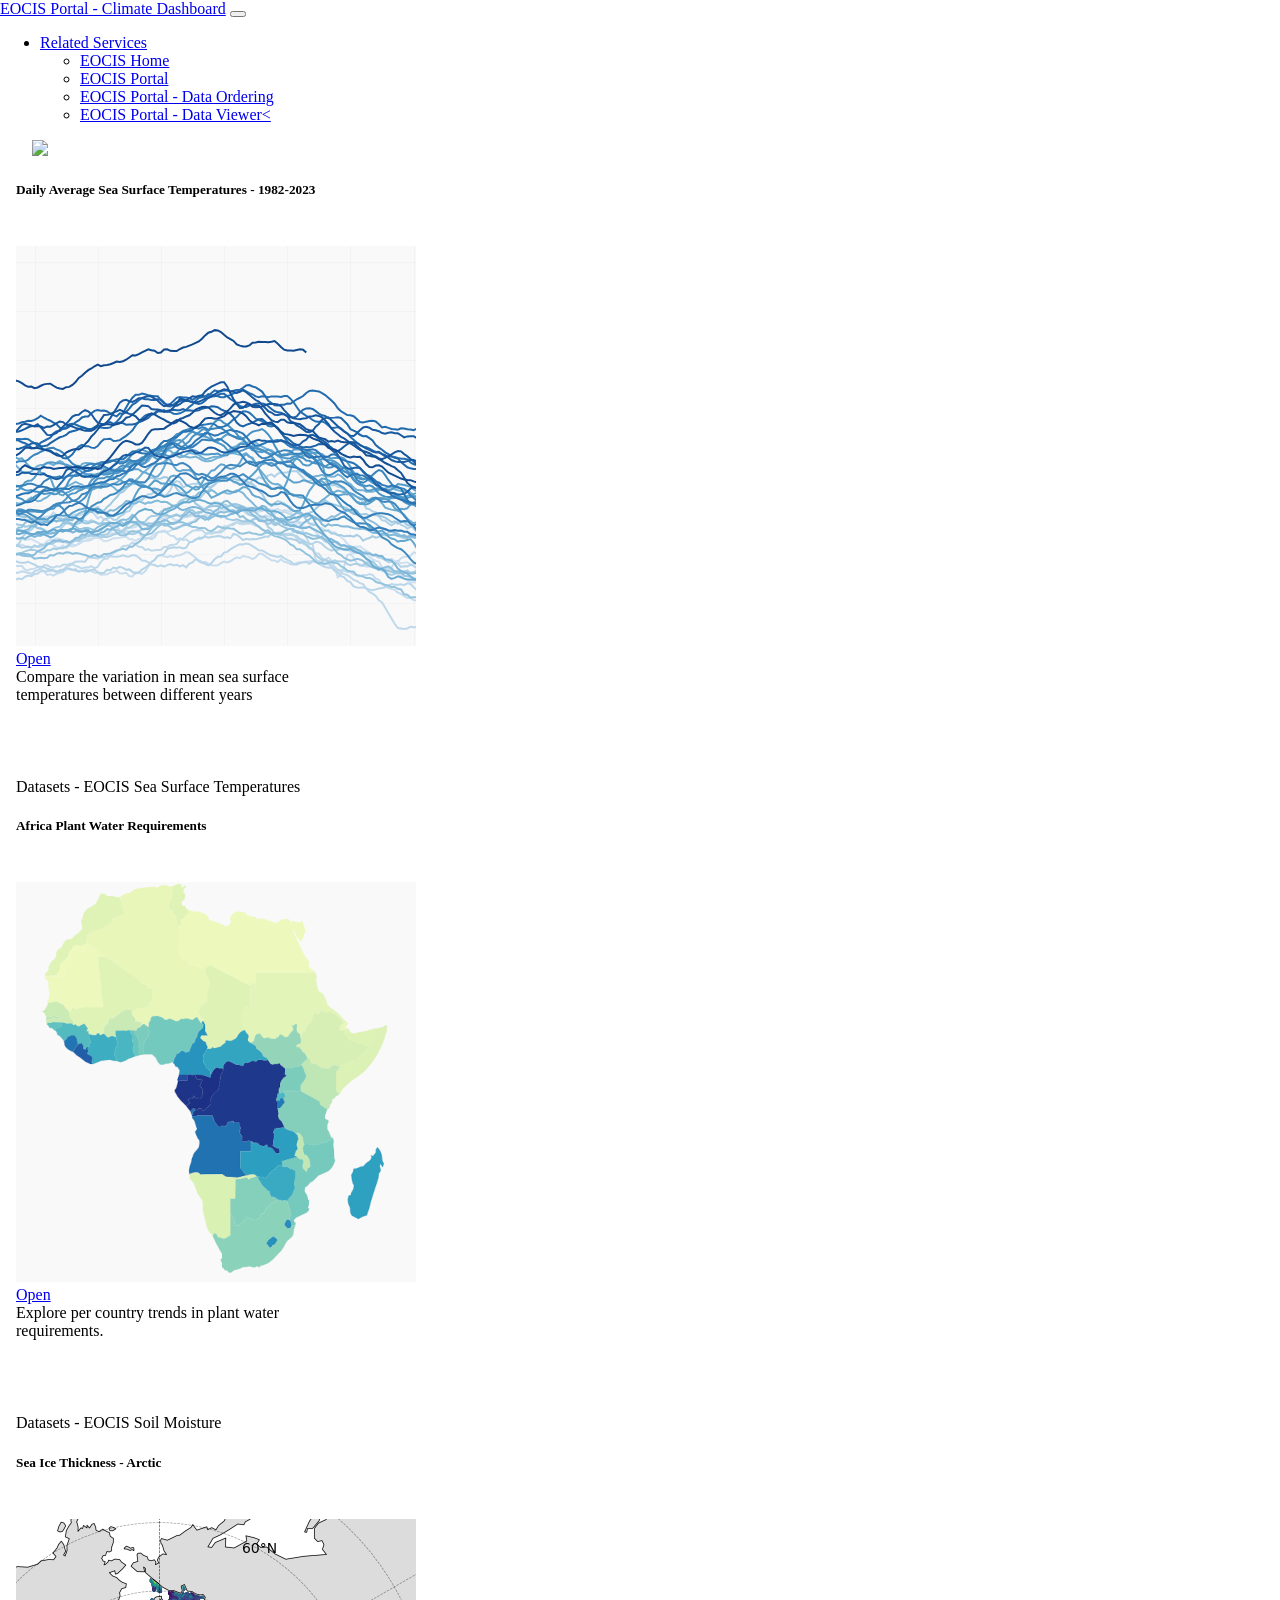
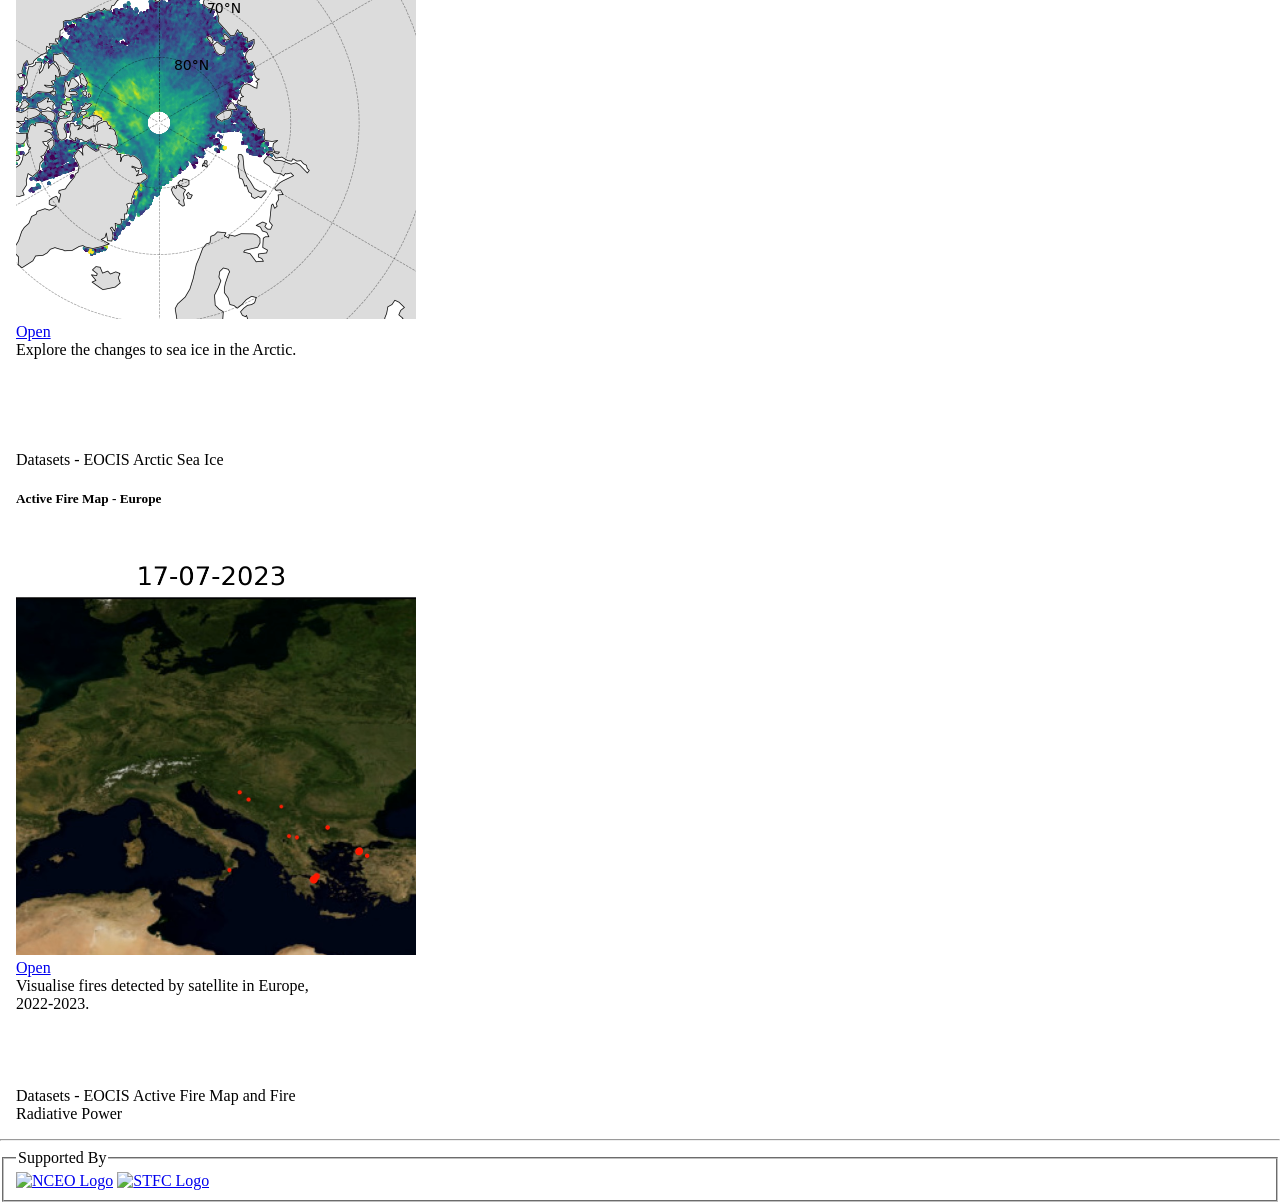
==== commit c5e08893: "update thumbnail" ====
--- a/static/index.html
+++ b/static/index.html
@@ -24,7 +24,6 @@
 <div class="container-fluid">
     <nav class="navbar navbar-expand-lg navbar-light bg-light">
         <div class="container-fluid">
-            <span id="beta_button" class="badge rounded-pill bg-danger">Beta</span>
             <a class="navbar-brand" href="#">EOCIS Portal - Climate Dashboard</a>
             <button class="navbar-toggler" type="button" data-bs-toggle="collapse"
                     data-bs-target="#navbarSupportedContent" aria-controls="navbarSupportedContent"
@@ -41,10 +40,8 @@
                         <ul class="dropdown-menu" aria-labelledby="navbarDropdown">
                             <li><a class="dropdown-item" href="https://eocis.org">EOCIS Home</a></li>
                             <li><a class="dropdown-item" href="..">EOCIS Portal</a></li>
-                            <li><a class="dropdown-item" href="../data">EOCIS Portal - Data Ordering<span
-                                    class="badge rounded-pill bg-danger">Beta</span></a></li>
-                            <li><a class="dropdown-item" href="../viewer">EOCIS Portal - Data Viewer<span
-                                    class="badge rounded-pill bg-danger">Beta</span></a></li>
+                            <li><a class="dropdown-item" href="../data">EOCIS Portal - Data Ordering</a></li>
+                            <li><a class="dropdown-item" href="../viewer">EOCIS Portal - Data Viewer<</a></li>
                             <!-- <li><a class="dropdown-item" href="#">EO DataHub Home</a></li> -->
                         </ul>
                     </li>
@@ -86,20 +83,20 @@
             </div>
         </div>
 
-        <!-- <div class="card col-2">
+        <div class="card col-2">
             <div class="card-header">
-                <h5 class="card-title text-center">Land Ice Loss in Antarctica</h5>
+                <h5 class="card-title text-center">Sea Ice Thickness - Arctic</h5>
             </div>
-            <img class="card-img-top" src="apps/antarctic_elevation_change/thumbnail.png" alt="Card image cap">
+            <img class="card-img-top" src="apps/arctic_seaice_thickness/thumbnail.png" alt="Card image cap">
 
             <div class="card-body">
-                <a href="?app=antarctic_elevation_change" class="btn btn-primary">Open</a>
-                Explore the rate at which the Antarctic Ice Sheet's thickness is changing.
+                <a href="?app=arctic_seaice_thickness" class="btn btn-primary">Open</a>
+                Explore the changes to sea ice in the Arctic.
             </div>
             <div class="card-footer">
-                Datasets - EOCIS Surface Elevation Change - Land Ice
+                Datasets - EOCIS Arctic Sea Ice
             </div>
-        </div> -->
+        </div>
 
          <div class="card col-2">
             <div class="card-header">
